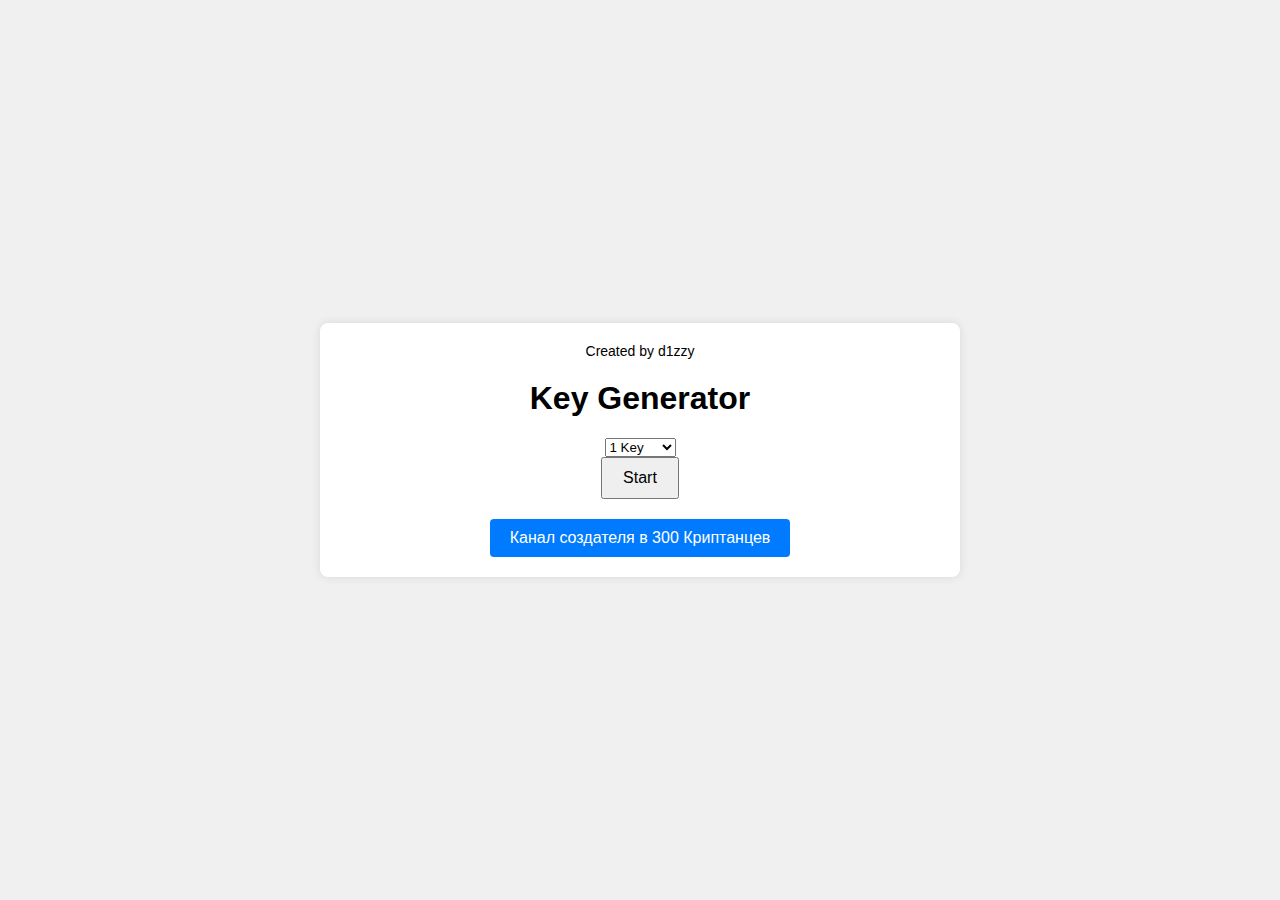
==== index.html @ 0b581c87 "Update index.html" ====
<!DOCTYPE html>
<html lang="en">
<head>
    <meta charset="UTF-8">
    <meta name="viewport" content="width=device-width, initial-scale=1.0">
    <title>Key Generator</title>
    <link rel="stylesheet" href="style.css">
</head>
<body>
    <div class="container">
        <header>
            <p>Created by d1zzy</p>
        </header>
        <h1>Key Generator</h1>
        <select id="keyCountSelect">
            <option value="1">1 Key</option>
            <option value="2">2 Keys</option>
            <option value="3">3 Keys</option>
            <option value="4">4 Keys</option>
            <option value="5">5 Keys</option>
            <option value="6">6 Keys</option>
            <option value="7">7 Keys</option>
            <option value="8">8 Keys</option>
            <option value="9">9 Keys</option>
            <option value="10">10 Keys</option>
            <option value="11">11 Keys</option>
            <option value="12">12 Keys</option>
            <option value="13">13 Keys</option>
            <option value="14">14 Keys</option>
            <option value="15">15 Keys</option>
            <option value="16">16 Keys</option>
            <option value="17">17 Keys</option>
            <option value="18">18 Keys</option>
            <option value="19">19 Keys</option>
            <option value="20">20 Keys</option>
            <option value="21">21 Keys</option>
            <option value="22"> 22 Keys</option>
            <option value="23"> 23 Keys</option>
            <option value="24"> 24 Keys</option>
        </select>
        <button id="startBtn">Start</button>
        <div id="progressContainer" class="hidden">
            <div id="progressBar"></div>
            <span id="progressText">0%</span>
        </div>
        <div id="keyContainer" class="hidden">
            <h2>Generated Keys:</h2>
            <p id="generatedKeys"></p>
        </div>
        <footer>
            <button id="creatorChannelBtn">Канал создателя в 300 Криптанцев</button>
        </footer>
    </div>
    <script src="script.js"></script>
</body>
</html>
---- style.css ----
body {
    font-family: Arial, sans-serif;
    display: flex;
    justify-content: center;
    align-items: center;
    height: 100vh;
    margin: 0;
    background-color: #f0f0f0;
}

.container {
    text-align: center;
    background-color: #fff;
    padding: 20px;
    border-radius: 8px;
    box-shadow: 0 0 10px rgba(0, 0, 0, 0.1);
    display: flex;
    flex-direction: column;
    align-items: center;
    width: 80%;
    max-width: 600px;
}

header, footer {
    width: 100%;
}

header p {
    font-size: 14px;
    margin: 0;
}

footer {
    margin-top: 20px;
}

footer button {
    padding: 10px 20px;
    font-size: 16px;
    cursor: pointer;
    background-color: #007bff;
    color: white;
    border: none;
    border-radius: 4px;
    text-decoration: none;
}

footer button:hover {
    background-color: #0056b3;
}

button {
    padding: 10px 20px;
    font-size: 16px;
    cursor: pointer;
}

#progressContainer {
    margin-top: 20px;
    position: relative;
    width: 100%;
    height: 30px;
    background-color: #e0e0e0;
    border-radius: 15px;
}

#progressBar {
    height: 100%;
    width: 0%;
    background-color: #76c7c0;
    border-radius: 15px;
    transition: width 0.3s;
}

#progressText {
    position: absolute;
    width: 100%;
    top: 0;
    left: 0;
    line-height: 30px;
    text-align: center;
    font-weight: bold;
}

.hidden {
    display: none;
}

#keyContainer {
    margin-top: 20px;
}
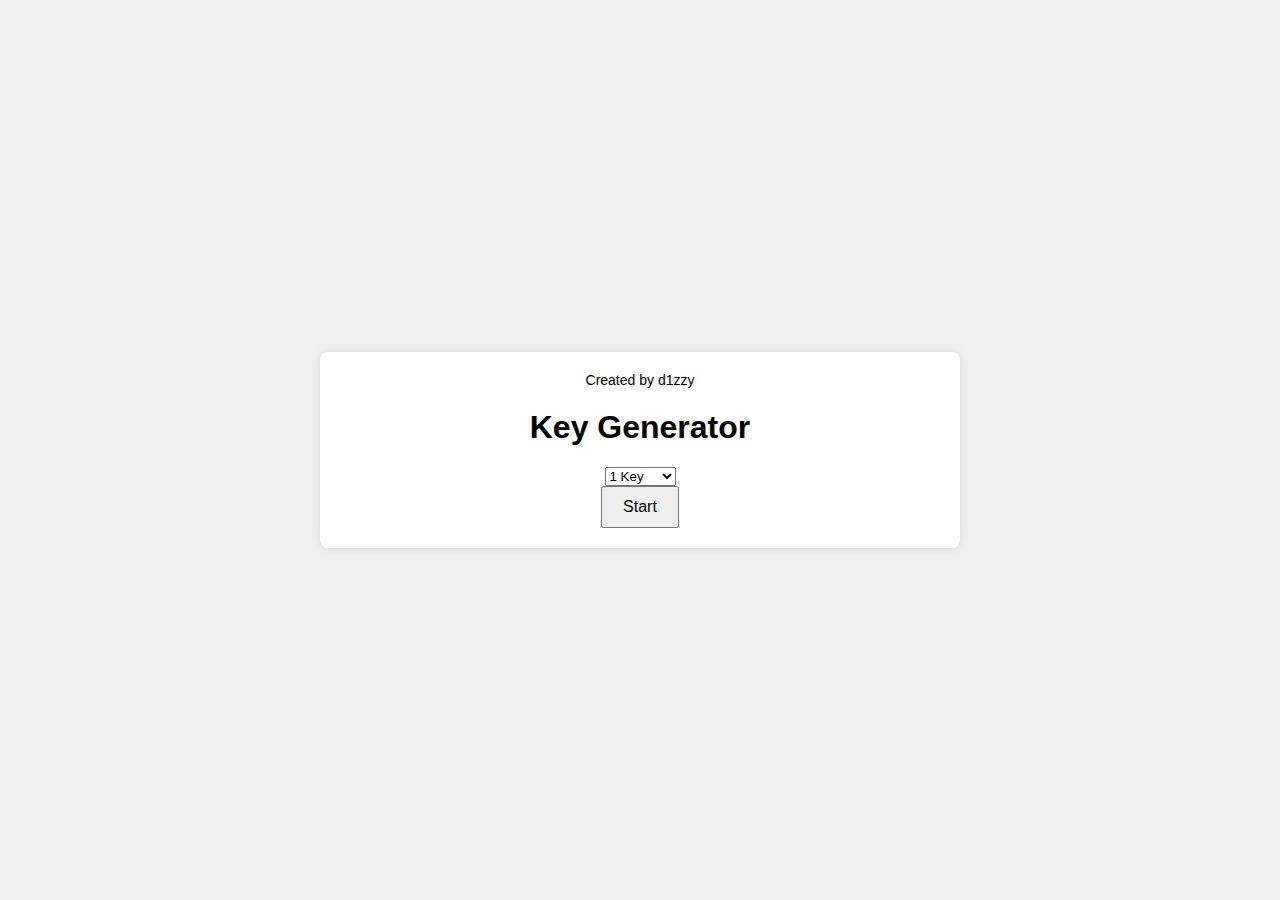
==== commit 625be21a: "Update index.html" ====
--- a/index.html
+++ b/index.html
@@ -4,7 +4,7 @@
 <head>
     <meta charset="UTF-8">
     <meta name="viewport" content="width=device-width, initial-scale=1.0">
-    <title>Key Generator</title>
+    <title>BIKE</title>
     <link rel="stylesheet" href="style.css">
 </head>
 <body>
@@ -48,9 +48,6 @@
             <h2>Generated Keys:</h2>
             <p id="generatedKeys"></p>
         </div>
-        <footer>
-            <button id="creatorChannelBtn">Канал создателя в 300 Криптанцев</button>
-        </footer>
     </div>
     <script src="script.js"></script>
 </body>
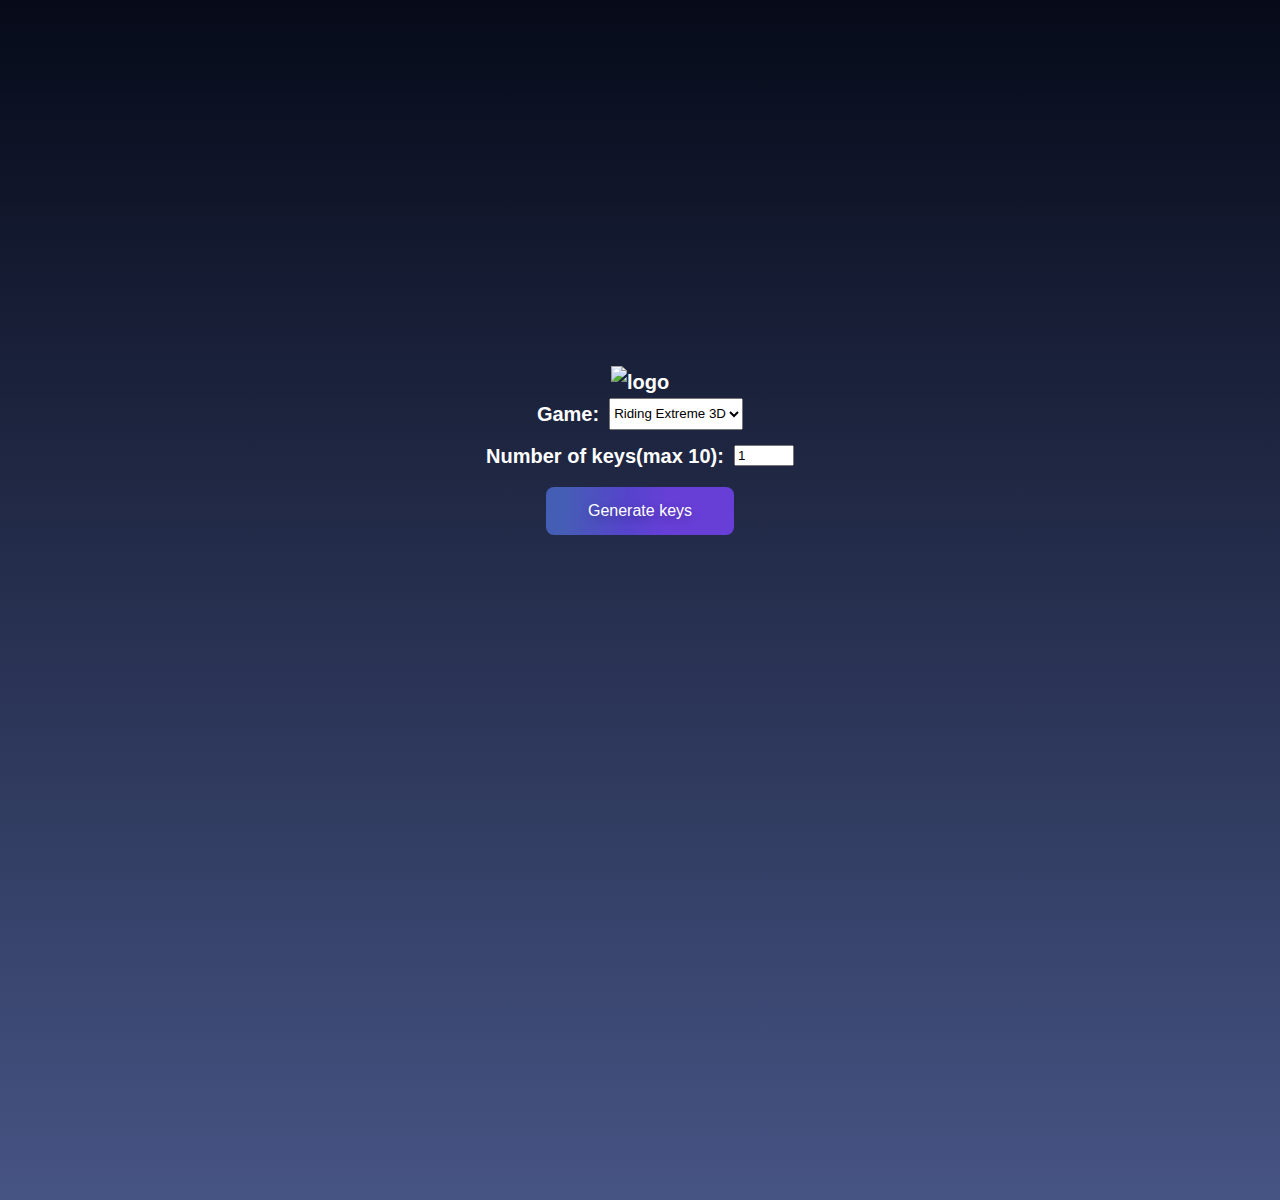
==== commit 8c8a6992: "Update index.html" ====
--- a/index.html
+++ b/index.html
@@ -4,51 +4,127 @@
 <head>
     <meta charset="UTF-8">
     <meta name="viewport" content="width=device-width, initial-scale=1.0">
-    <title>BIKE</title>
+    <title>Hamster Generator</title>
     <link rel="stylesheet" href="style.css">
+        <link rel="icon" href="../favicon.ico" type="image/x-icon">
+    <meta name="keywords" content="hamster kombat, ключ, мини-игра, тренировка, головоломка, хомяк, хамстер, август">
+    <meta name="robots" content="index, follow">
+    <meta name="title" content="Генератор ключей для мини игр">
+        <meta property="og:type" content="website">
 </head>
-<body>
-    <div class="container">
-        <header>
-            <p>Created by d1zzy</p>
-        </header>
-        <h1>Key Generator</h1>
-        <select id="keyCountSelect">
-            <option value="1">1 Key</option>
-            <option value="2">2 Keys</option>
-            <option value="3">3 Keys</option>
-            <option value="4">4 Keys</option>
-            <option value="5">5 Keys</option>
-            <option value="6">6 Keys</option>
-            <option value="7">7 Keys</option>
-            <option value="8">8 Keys</option>
-            <option value="9">9 Keys</option>
-            <option value="10">10 Keys</option>
-            <option value="11">11 Keys</option>
-            <option value="12">12 Keys</option>
-            <option value="13">13 Keys</option>
-            <option value="14">14 Keys</option>
-            <option value="15">15 Keys</option>
-            <option value="16">16 Keys</option>
-            <option value="17">17 Keys</option>
-            <option value="18">18 Keys</option>
-            <option value="19">19 Keys</option>
-            <option value="20">20 Keys</option>
-            <option value="21">21 Keys</option>
-            <option value="22"> 22 Keys</option>
-            <option value="23"> 23 Keys</option>
-            <option value="24"> 24 Keys</option>
-        </select>
-        <button id="startBtn">Start</button>
-        <div id="progressContainer" class="hidden">
-            <div id="progressBar"></div>
-            <span id="progressText">0%</span>
+<script async src="https://www.googletagmanager.com/gtag/js?id=G-BL7SQ719F9"></script>
+<script>
+    window.dataLayer = window.dataLayer || [];
+
+    function gtag() {
+        dataLayer.push(arguments);
+    }
+
+    gtag('js', new Date());
+
+    gtag('config', 'G-BL7SQ719F9');
+</script>
+
+<body class="hamster-theme">
+<div class="container">
+    <div id="game-container">
+        <div class="caption">
+            <div id="caption-hamster">
+			<img src="https://i.imgur.com/A8rpM9e.png" alt="logo">
+			</div>
+            
         </div>
-        <div id="keyContainer" class="hidden">
-            <h2>Generated Keys:</h2>
-            <p id="generatedKeys"></p>
+
+        <div style="display: flex">
+            <label for="game-names-select" class="game-names-label">Game:</label>
+            <select id="game-names-select">
+                <option value="1">Riding Extreme 3D</option>
+                <option value="2">Chain Cube 2048</option>
+                <option value="3">My Clone Army</option>
+                <option value="4">Train Miner</option>
+				<option value="5">Merge Away</option>
+				<option value="6">Twerk Race</option>
+				
+            </select>
         </div>
+
+        <div id="process-generate-block" style="width: 100%; flex-direction: column;">
+            <div class="generate-time-block">
+                <div id="generate-time-label">Time left:</div>
+                <div id="generate-time-value"></div>
+            </div>
+            <progress id="process-generate" value="0" max="10">0</progress>
+        </div>
+<div style="display: flex; align-items: center; margin-top: 10px;">
+            <label for="key-count" class="key-count-label">Number of keys(max 10): </label>
+            <input type="number" id="key-count" min="1" value="1" style="margin-left: 10px; width: 60px;">
+        </div>
+
+        <div id="process-generate-block" style="width: 100%; flex-direction: column;">
+            <div class="generate-time-block">
+                <div id="generate-time-label">Time left:</div>
+                <div id="generate-time-value"></div>
+            </div>
+            <progress id="process-generate" value="0" max="10">0</progress>
+        </div>
+        <div id="keys-block">
+            <div class="key-group">
+                <div class="key-label" translate="no"></div>
+                <div class="key-value" id="keys-value-1" translate="no"></div>
+            </div>
+            <div class="key-group">
+                <div class="key-label" translate="no"></div>
+                <div class="key-value" id="keys-value-2" translate="no"></div>
+            </div>
+            <div class="key-group">
+                <div class="key-label" translate="no"></div>
+                <div class="key-value" id="keys-value-3" translate="no"></div>
+            </div>
+            <div class="key-group">
+                <div class="key-label" translate="no"></div>
+                <div class="key-value" id="keys-value-4" translate="no"></div>
+            </div>
+			<div class="key-group">
+                <div class="key-label" translate="no"></div>
+                <div class="key-value" id="keys-value-5" translate="no"></div>
+            </div>
+			<div class="key-group">
+                <div class="key-label" translate="no"></div>
+                <div class="key-value" id="keys-value-4" translate="no"></div>
+            </div>
+			<div class="key-group">
+                <div class="key-label" translate="no"></div>
+                <div class="key-value" id="keys-value-5" translate="no"></div>
+            </div>
+			<div class="key-group">
+                <div class="key-label" translate="no"></div>
+                <div class="key-value" id="keys-value-6" translate="no"></div>
+            </div>
+			<div class="key-group">
+                <div class="key-label" translate="no"></div>
+                <div class="key-value" id="keys-value-7" translate="no"></div>
+            </div>
+			<div class="key-group">
+                <div class="key-label" translate="no"></div>
+                <div class="key-value" id="keys-value-8" translate="no"></div>
+            </div>
+			<div class="key-group">
+                <div class="key-label" translate="no"></div>
+                <div class="key-value" id="keys-value-9" translate="no"></div>
+            </div>
+			<div class="key-group">
+                <div class="key-label" translate="no"></div>
+                <div class="key-value" id="keys-value-10" translate="no"></div>
+            </div>
+        </div>
+
+        <button class="button" id="generateButton">Generate keys</button>
+
+           
     </div>
-    <script src="script.js"></script>
+</div>
+<div class="homa"></div>
+<div class="fon"></div>
+<script src="assets/script.js"></script>
 </body>
 </html>
--- a/style.css
+++ b/style.css
@@ -1,91 +1,420 @@
+*,
+*:before,
+*:after {
+    box-sizing: border-box;
+}
+
 body {
-    font-family: Arial, sans-serif;
+    margin: 0;
+    font-family: 'Roboto', sans-serif;
+    line-height: 1.6;
+    font-size: 15px;
+	background: linear-gradient(to top, #465484, #060a19);
+    //background-image: url("https://i.imgur.com/HzSxb8E.jpeg");//
+}
+
+
+.container {
+    padding-left: 40px;
+    padding-right: 40px;
     display: flex;
     justify-content: center;
     align-items: center;
     height: 100vh;
-    margin: 0;
-    background-color: #f0f0f0;
-}
-
-.container {
+    /*margin: 0 100px;*/
+    /*width: 100%;*/
+    max-width: 1160px;
+    margin: 0 auto;
+}
+
+#game-container {
+    display: flex;
+    justify-content: center;
+    align-items: center;
+    flex-direction: column;
+    color: #fff;
+    font-size: 20px;
+    font-weight: bold;
+	}
+
+
+.block-child {
+    opacity: 1;
+    width: 100%;
+    height: 100%;
+    border-radius: 20px;
+    display: flex;
+    justify-content: center;
+    align-items: center;
+    font-size: 24px;
+    -webkit-user-select: none; /* Chrome/Safari */
+    -moz-user-select: none; /* Firefox */
+    -ms-user-select: none; /* IE/Edge */
+    user-select: none; /* Стандартный синтаксис */
+}
+
+#caption-hamster img {
+    width: 300px;
+    height: 70px;
+}
+
+
+
+.footer {
+        margin-top: 20px;
+    justify-content: space-between;
+    align-items: center;
+}
+
+#footer-social {
+    display: flex;
+}
+
+#footer-social img {
+    width: 24px;
+    height: 24px;
+    margin-right: 5px;
+    border-radius: 50px;
+}
+
+#footer-social a {
+    display: flex;
+    align-items: center;
+    color: inherit;
+    text-decoration: none;
+    background: none;
+    border: none;
+    outline: none;
+}
+.footer2 {
+    display: flex;
+        margin-top: 20px;
+    justify-content: space-between;
+    align-items: center;
+	flex-direction: column;
+    justify-content: center;
+}
+
+#footer-social2 {
+    display: flex;
+}
+
+#footer-social2 img {
+    width: 24px;
+    height: 24px;
+    margin-right: 5px;
+    border-radius: 50px;
+}
+
+#footer-social2 a {
+    display: flex;
+    align-items: center;
+    color: inherit;
+    text-decoration: none;
+    background: none;
+    border: none;
+    outline: none;
+}
+
+.button {
+    background-image: linear-gradient(92.88deg, #455EB5 9.16%, #5643CC 43.89%, #673FD7 64.72%);
+    border-radius: 8px;
+    border-style: none;
+    box-sizing: border-box;
+    color: #FFFFFF;
+    cursor: pointer;
+    flex-shrink: 0;
+    font-family: "Inter UI", "SF Pro Display", -apple-system, BlinkMacSystemFont, "Segoe UI", Roboto, Oxygen, Ubuntu, Cantarell, "Open Sans", "Helvetica Neue", sans-serif;
+    font-size: 16px;
+    font-weight: 500;
+    height: 3rem;
+    padding: 0 1.6rem;
     text-align: center;
+    text-shadow: rgba(0, 0, 0, 0.25) 0 3px 8px;
+    transition: all .5s;
+    user-select: none;
+    -webkit-user-select: none;
+    touch-action: manipulation;
+}
+
+.button:hover {
+    box-shadow: rgba(80, 63, 205, 0.5) 0 1px 30px;
+    transition-duration: .1s;
+}
+
+@media (min-width: 768px) {
+    .button {
+        padding: 0 2.6rem;
+    }
+}
+
+.controls {
+    display: flex;
+    align-items: center;
+    margin-bottom: 20px;
+    justify-content: space-between;
+    width: 100%;
+}
+
+#timerButton {
+    width: 170px;
+}
+
+#refreshButton {
+    display: flex;
+    align-items: center;
+}
+
+#refreshButton img {
+    width: 24px;
+    height: 24px;
+}
+
+#update-puzzle-time {
+    display: inline-block;
+    background-color: #D93334;
+    color: white;
+    font-size: 0.75em;
+    font-weight: bold;
+    padding: 0.2em 0.5em;
+    border-radius: 0.5em;
+    text-transform: uppercase;
+    position: relative;
+    margin-left: 10px;
+    margin-right: 10px;
+}
+
+#update-puzzle {
+    display: none;
+    align-items: center;
+    margin-bottom: 15px;
+}
+
+.tooltip {
+    position: relative;
+    display: inline-block;
+    cursor: pointer;
+    font-size: 12px;
+}
+
+.tooltip .tooltiptext {
+    visibility: hidden;
+    width: 300px;
     background-color: #fff;
-    padding: 20px;
-    border-radius: 8px;
-    box-shadow: 0 0 10px rgba(0, 0, 0, 0.1);
-    display: flex;
+    color: #0e0e10;
+    text-align: center;
+    border-radius: 6px;
+    padding: 5px 0;
+    position: absolute;
+    z-index: 1;
+    top: 125%; /* Position above the tooltip */
+    left: 50%;
+    margin-left: -250px;
+    opacity: 0;
+    transition: opacity 0.3s;
+}
+
+.tooltip:hover .tooltiptext,
+.tooltip:focus .tooltiptext {
+    visibility: visible;
+    opacity: 1;
+}
+
+.tooltip-symbol {
+    background-image: linear-gradient(92.88deg, #455EB5 9.16%, #5643CC 43.89%, #673FD7 64.72%);
+    color: white;
+    border-radius: 50%;
+    padding: 5px;
+    width: 24px;
+    height: 24px;
+    display: flex;
+    justify-content: center;
+    align-items: center;
+    font-size: 0.75em;
+}
+
+.important {
+    color: #D93334;
+    font-weight: bold;
+}
+
+.hamster-theme .green {
+    border: 0.8px solid #0a0;
+}
+
+.hamster-theme .green .block-child {
+    position: relative;
+    border-radius: unset;
+    background-color: #39ff14;
+    border: 1px solid #0a0;
+}
+
+.hamster-theme .green .block-child::before, .hamster-theme .green .block-child::after {
+    content: '';
+    position: absolute;
+    top: 50%;
+    width: 14px;
+    height: 10px;
+    background-color: #39ff14;
+    transform: translateY(-50%);
+}
+
+.hamster-theme .block-child::before {
+    left: -14px;
+    border-radius: 1px 0 0 1px;
+    border: 1px solid #0a0;
+    border-right: 0;
+}
+
+.hamster-theme .block-child::after {
+    right: -14px;
+    border-radius: 0 1px 1px 0;
+    border: 1px solid #0a0;
+    border-left: 0;
+}
+
+.hamster-theme .block.horizontal {
+    padding: 12px 16px;
+}
+
+.hamster-theme .red {
+    border: 0.8px solid #a00;
+}
+
+.hamster-theme .red .block-child {
+    position: relative;
+    border-radius: unset;
+    background-color: #EB3729;
+    border: 1px solid #a00;
+}
+
+.hamster-theme .red .block-child::before, .hamster-theme .red .block-child::after {
+    content: '';
+    position: absolute;
+    left: 50%;
+    width: 10px;
+    height: 14px;
+    background-color: #EB3729;
+    transform: translateX(-50%);
+}
+
+.hamster-theme .red .block-child::before {
+    top: -14px;
+    border-radius: 1px 1px 0 0;
+    border: 1px solid #a00;
+    border-bottom: 0;
+}
+
+.hamster-theme .red .block-child::after {
+    bottom: -14px;
+    border-radius: 0 0 1px 1px;
+    border: 1px solid #a00;
+    border-top: 0;
+}
+
+.hamster-theme .block.vertical {
+    padding: 16px 12px;
+}
+
+
+.hamster-theme .key .block-child {
+    background-image: url("hamster-key.png");
+    background-size: cover;
+    border-radius: 1px;
+    border: 1px solid #989B5D;
+}
+
+.hamster-theme .key {
+    padding: 0;
+}
+
+.key-generator {
+    display: flex;
+    align-items: center;
+    margin-top: 15px;
+}
+
+.key-generator-link {
+    color: #f1c40f;
+    margin-left: 15px;
+}
+.game-names-label {
+    margin-right: 10px;
+}
+
+#process-generate {
+    width: 100%;
+    margin-top: 10px;
+    display: none;
+}
+
+#process-generate-block {
+    margin-top: 15px;
+    display: none;
+}
+
+#generateButton {
+    margin-top: 15px;
+}
+
+#keys-block {
+    margin-top: 15px;
+    display: none;
     flex-direction: column;
-    align-items: center;
-    width: 80%;
-    max-width: 600px;
-}
-
-header, footer {
+    justify-content: center;
     width: 100%;
 }
 
-header p {
+.key-group {
+    display: flex;
+    align-items: center;
+    justify-content: flex-start;
     font-size: 14px;
-    margin: 0;
-}
-
-footer {
-    margin-top: 20px;
-}
-
-footer button {
-    padding: 10px 20px;
-    font-size: 16px;
-    cursor: pointer;
-    background-color: #007bff;
+	flex-direction: column;
+
+}
+
+.key-label {
+    margin-right: 10px;
+}
+
+.key-value {
+    color: #f1c40f;
+}
+
+.generate-time-block {
+    display: flex;
+    justify-content: center;
+    align-items: center;
+}
+
+#generate-time-value {
+    display: inline-block;
+    background-color: #D93334;
     color: white;
-    border: none;
-    border-radius: 4px;
-    text-decoration: none;
-}
-
-footer button:hover {
-    background-color: #0056b3;
-}
-
-button {
-    padding: 10px 20px;
-    font-size: 16px;
-    cursor: pointer;
-}
-
-#progressContainer {
-    margin-top: 20px;
+    font-size: 0.75em;
+    font-weight: bold;
+    padding: 0.2em 0.5em;
+    border-radius: 0.5em;
+    text-transform: uppercase;
     position: relative;
-    width: 100%;
-    height: 30px;
-    background-color: #e0e0e0;
-    border-radius: 15px;
-}
-
-#progressBar {
-    height: 100%;
-    width: 0%;
-    background-color: #76c7c0;
-    border-radius: 15px;
-    transition: width 0.3s;
-}
-
-#progressText {
-    position: absolute;
-    width: 100%;
-    top: 0;
-    left: 0;
-    line-height: 30px;
-    text-align: center;
-    font-weight: bold;
-}
-
-.hidden {
-    display: none;
-}
-
-#keyContainer {
-    margin-top: 20px;
-}
+    margin-left: 10px;
+    margin-right: 10px;
+}
+.homa{
+
+            background-image: url("https://i.imgur.com/tMtwPDz.png");
+
+            background-size: no-repeat;
+
+            background-position: center;
+
+            background-size: cover;
+
+            height: 300px;
+
+            width: 300px;
+
+}
+
+          
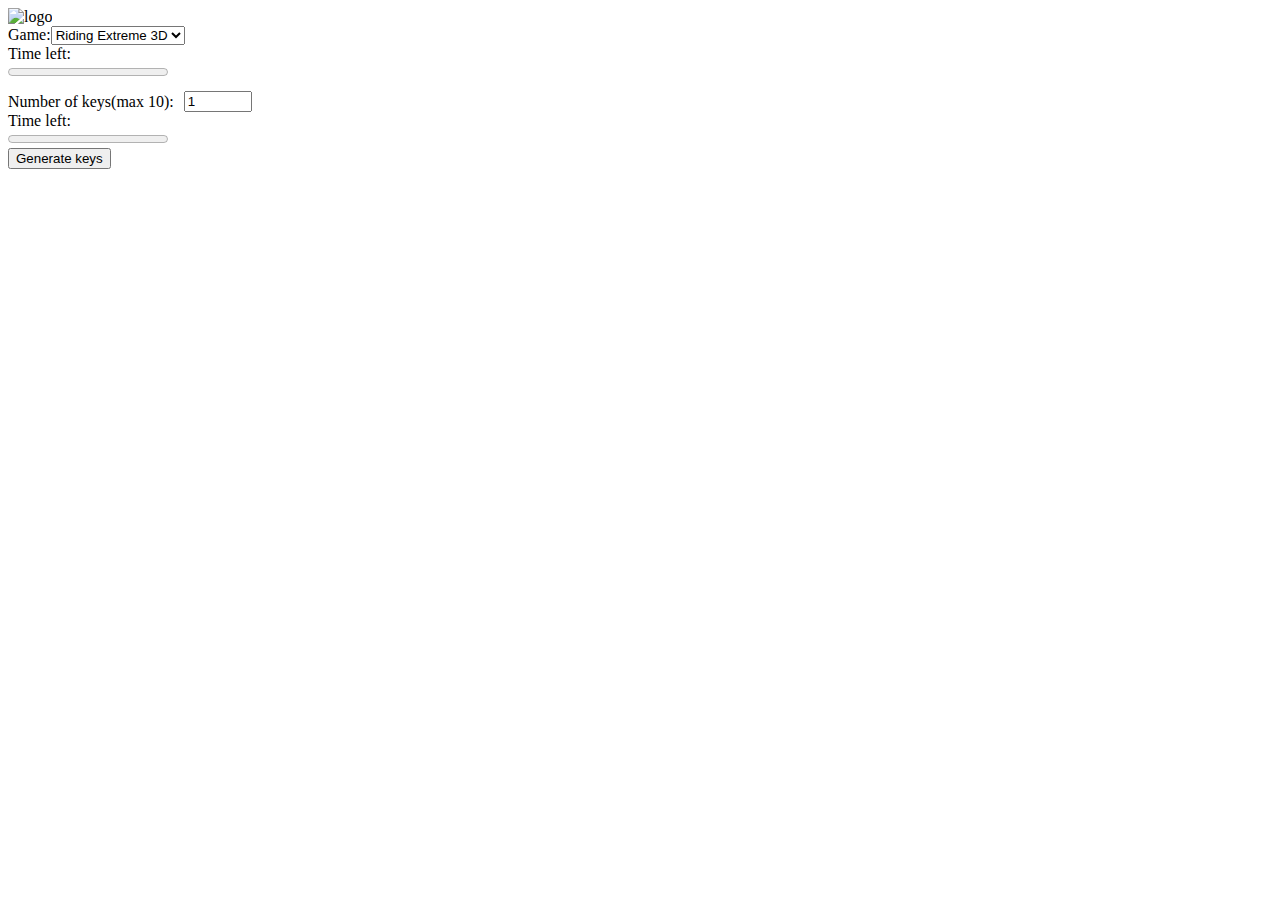
==== commit c390d9f8: "Update index.html" ====
--- a/index.html
+++ b/index.html
@@ -5,7 +5,7 @@
     <meta charset="UTF-8">
     <meta name="viewport" content="width=device-width, initial-scale=1.0">
     <title>Hamster Generator</title>
-    <link rel="stylesheet" href="style.css">
+    <link rel="stylesheet" href="asset/style.css">
         <link rel="icon" href="../favicon.ico" type="image/x-icon">
     <meta name="keywords" content="hamster kombat, ключ, мини-игра, тренировка, головоломка, хомяк, хамстер, август">
     <meta name="robots" content="index, follow">
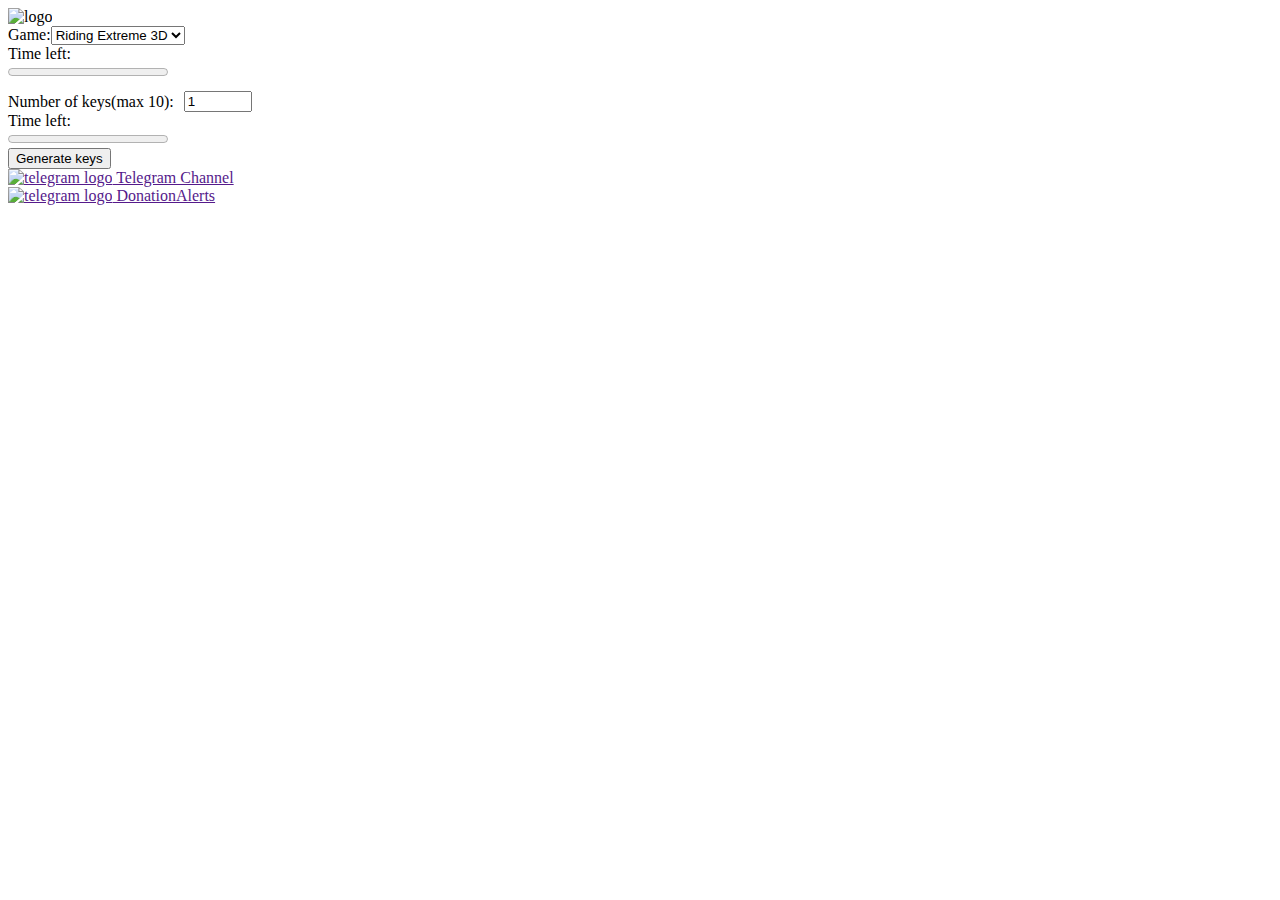
==== commit 97d8f2b0: "Update index.html" ====
--- a/index.html
+++ b/index.html
@@ -5,7 +5,7 @@
     <meta charset="UTF-8">
     <meta name="viewport" content="width=device-width, initial-scale=1.0">
     <title>Hamster Generator</title>
-    <link rel="stylesheet" href="asset/style.css">
+    <link rel="stylesheet" href="assets/style.css">
         <link rel="icon" href="../favicon.ico" type="image/x-icon">
     <meta name="keywords" content="hamster kombat, ключ, мини-игра, тренировка, головоломка, хомяк, хамстер, август">
     <meta name="robots" content="index, follow">
@@ -120,7 +120,21 @@
 
         <button class="button" id="generateButton">Generate keys</button>
 
-           
+        <div class="footer">
+            <div id="footer-social">
+                <a href="" target="_blank">
+                    <img src="https://freelogopng.com/images/all_img/1683044996telegram-logo-png.png" alt="telegram logo">
+                    Telegram Channel
+                </a>
+            </div>
+            <div class="footer2">
+            <div id="footer-social2">
+                <a href="" target="_blank">
+                    <img src="https://www.donationalerts.com/img/brand/da.svg" alt="telegram logo">
+                    DonationAlerts
+                </a>
+            </div>
+            
     </div>
 </div>
 <div class="homa"></div>
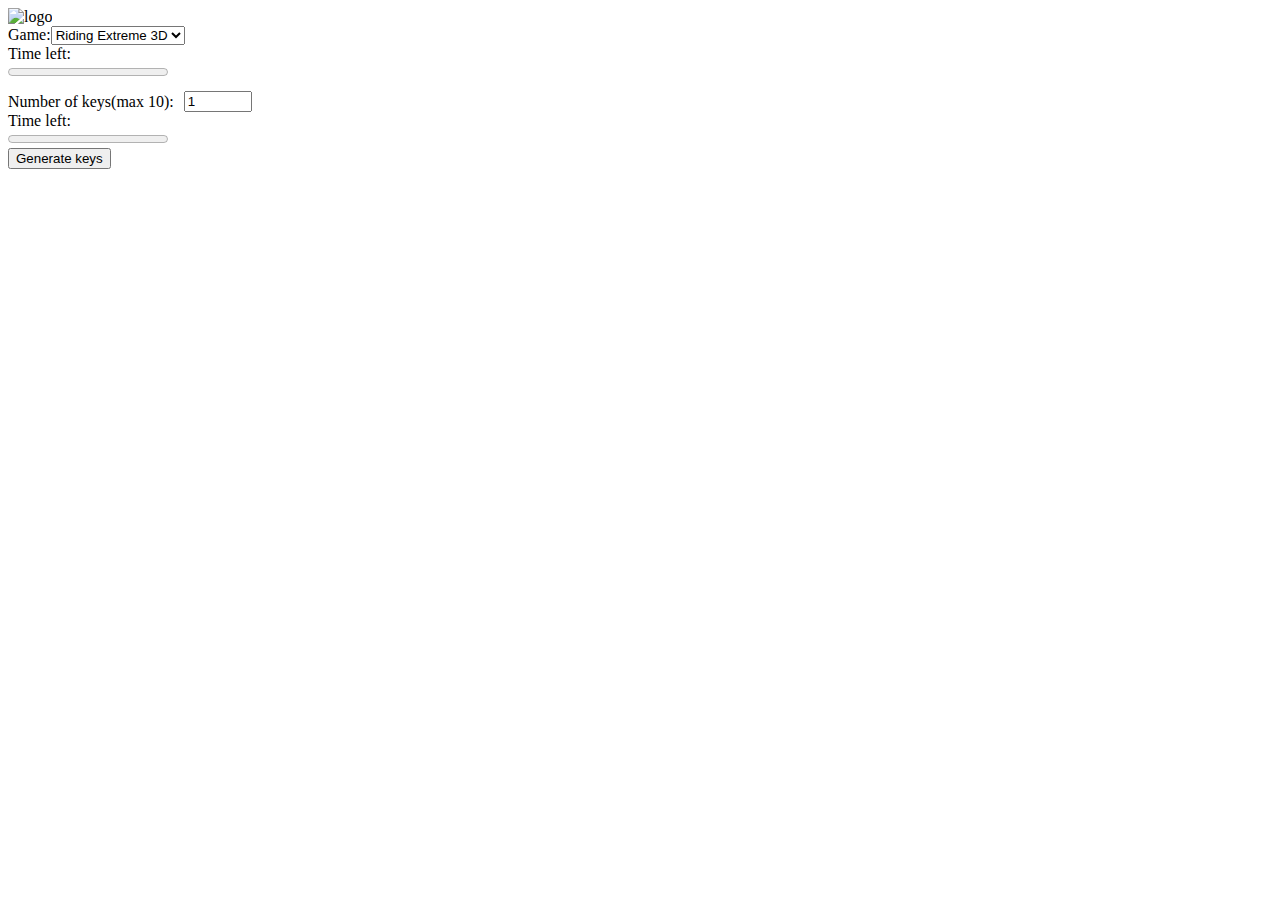
==== commit 72f24569: "Update index.html" ====
--- a/index.html
+++ b/index.html
@@ -119,21 +119,6 @@
         </div>
 
         <button class="button" id="generateButton">Generate keys</button>
-
-        <div class="footer">
-            <div id="footer-social">
-                <a href="" target="_blank">
-                    <img src="https://freelogopng.com/images/all_img/1683044996telegram-logo-png.png" alt="telegram logo">
-                    Telegram Channel
-                </a>
-            </div>
-            <div class="footer2">
-            <div id="footer-social2">
-                <a href="" target="_blank">
-                    <img src="https://www.donationalerts.com/img/brand/da.svg" alt="telegram logo">
-                    DonationAlerts
-                </a>
-            </div>
             
     </div>
 </div>
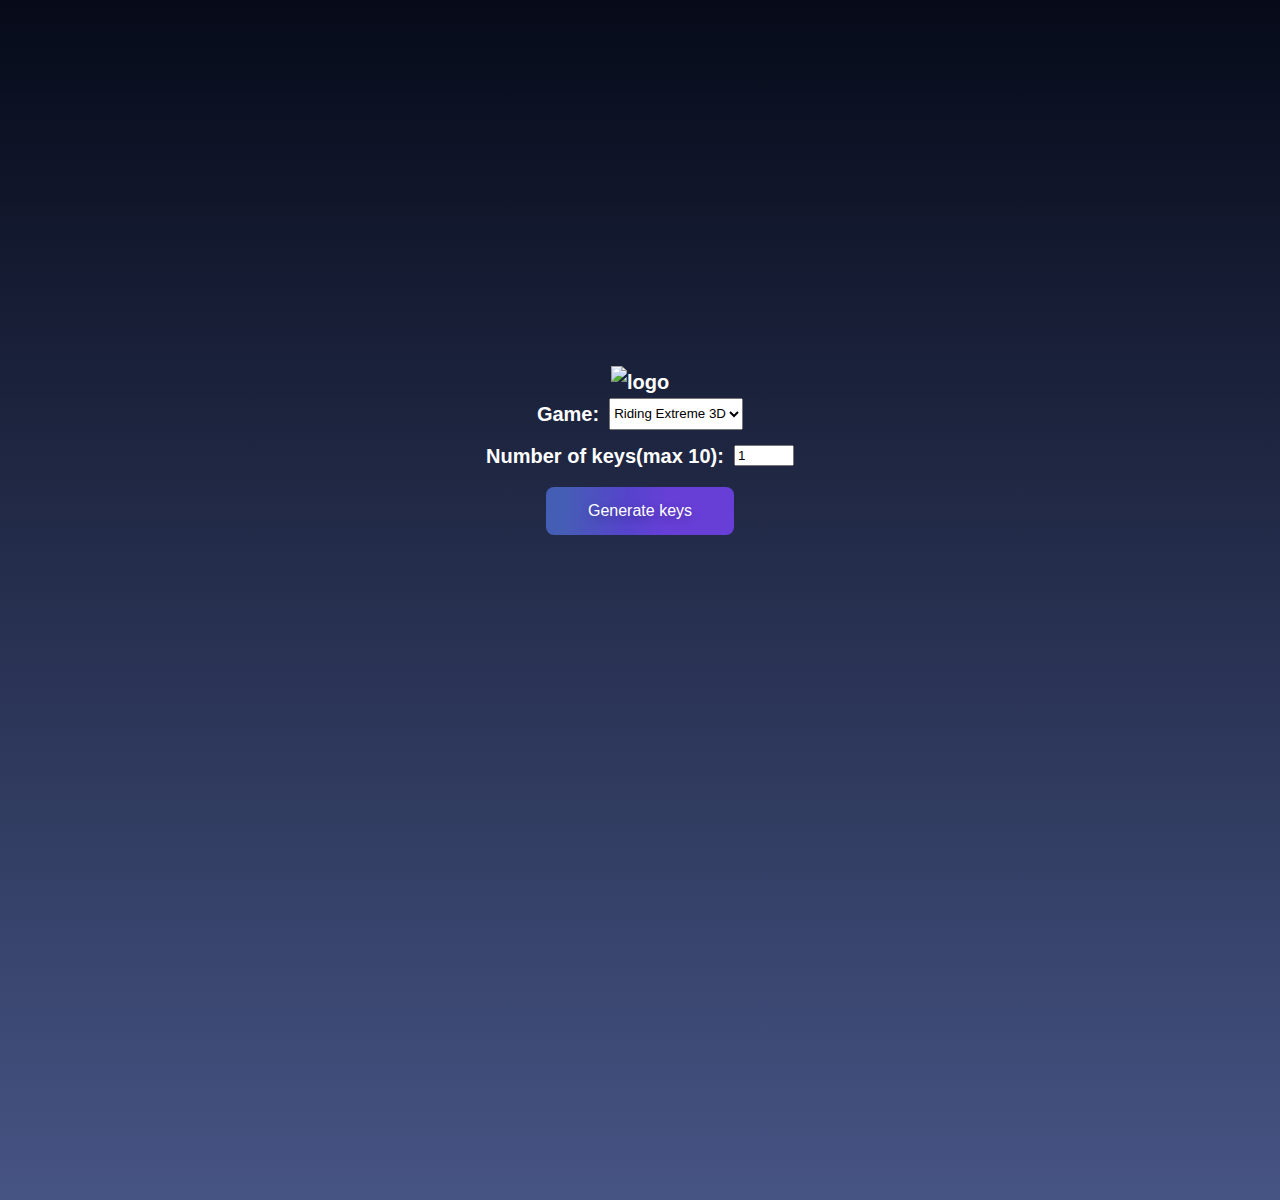
==== commit dee44dcc: "Update index.html" ====
--- a/index.html
+++ b/index.html
@@ -5,7 +5,7 @@
     <meta charset="UTF-8">
     <meta name="viewport" content="width=device-width, initial-scale=1.0">
     <title>Hamster Generator</title>
-    <link rel="stylesheet" href="assets/style.css">
+    <link rel="stylesheet" href="style.css">
         <link rel="icon" href="../favicon.ico" type="image/x-icon">
     <meta name="keywords" content="hamster kombat, ключ, мини-игра, тренировка, головоломка, хомяк, хамстер, август">
     <meta name="robots" content="index, follow">
@@ -124,6 +124,6 @@
 </div>
 <div class="homa"></div>
 <div class="fon"></div>
-<script src="assets/script.js"></script>
+<script src="script.js"></script>
 </body>
 </html>
--- a/style.css
+++ b/style.css
@@ -0,0 +1,420 @@
+*,
+*:before,
+*:after {
+    box-sizing: border-box;
+}
+
+body {
+    margin: 0;
+    font-family: 'Roboto', sans-serif;
+    line-height: 1.6;
+    font-size: 15px;
+	background: linear-gradient(to top, #465484, #060a19);
+    //background-image: url("https://i.imgur.com/HzSxb8E.jpeg");//
+}
+
+
+.container {
+    padding-left: 40px;
+    padding-right: 40px;
+    display: flex;
+    justify-content: center;
+    align-items: center;
+    height: 100vh;
+    /*margin: 0 100px;*/
+    /*width: 100%;*/
+    max-width: 1160px;
+    margin: 0 auto;
+}
+
+#game-container {
+    display: flex;
+    justify-content: center;
+    align-items: center;
+    flex-direction: column;
+    color: #fff;
+    font-size: 20px;
+    font-weight: bold;
+	}
+
+
+.block-child {
+    opacity: 1;
+    width: 100%;
+    height: 100%;
+    border-radius: 20px;
+    display: flex;
+    justify-content: center;
+    align-items: center;
+    font-size: 24px;
+    -webkit-user-select: none; /* Chrome/Safari */
+    -moz-user-select: none; /* Firefox */
+    -ms-user-select: none; /* IE/Edge */
+    user-select: none; /* Стандартный синтаксис */
+}
+
+#caption-hamster img {
+    width: 300px;
+    height: 70px;
+}
+
+
+
+.footer {
+        margin-top: 20px;
+    justify-content: space-between;
+    align-items: center;
+}
+
+#footer-social {
+    display: flex;
+}
+
+#footer-social img {
+    width: 24px;
+    height: 24px;
+    margin-right: 5px;
+    border-radius: 50px;
+}
+
+#footer-social a {
+    display: flex;
+    align-items: center;
+    color: inherit;
+    text-decoration: none;
+    background: none;
+    border: none;
+    outline: none;
+}
+.footer2 {
+    display: flex;
+        margin-top: 20px;
+    justify-content: space-between;
+    align-items: center;
+	flex-direction: column;
+    justify-content: center;
+}
+
+#footer-social2 {
+    display: flex;
+}
+
+#footer-social2 img {
+    width: 24px;
+    height: 24px;
+    margin-right: 5px;
+    border-radius: 50px;
+}
+
+#footer-social2 a {
+    display: flex;
+    align-items: center;
+    color: inherit;
+    text-decoration: none;
+    background: none;
+    border: none;
+    outline: none;
+}
+
+.button {
+    background-image: linear-gradient(92.88deg, #455EB5 9.16%, #5643CC 43.89%, #673FD7 64.72%);
+    border-radius: 8px;
+    border-style: none;
+    box-sizing: border-box;
+    color: #FFFFFF;
+    cursor: pointer;
+    flex-shrink: 0;
+    font-family: "Inter UI", "SF Pro Display", -apple-system, BlinkMacSystemFont, "Segoe UI", Roboto, Oxygen, Ubuntu, Cantarell, "Open Sans", "Helvetica Neue", sans-serif;
+    font-size: 16px;
+    font-weight: 500;
+    height: 3rem;
+    padding: 0 1.6rem;
+    text-align: center;
+    text-shadow: rgba(0, 0, 0, 0.25) 0 3px 8px;
+    transition: all .5s;
+    user-select: none;
+    -webkit-user-select: none;
+    touch-action: manipulation;
+}
+
+.button:hover {
+    box-shadow: rgba(80, 63, 205, 0.5) 0 1px 30px;
+    transition-duration: .1s;
+}
+
+@media (min-width: 768px) {
+    .button {
+        padding: 0 2.6rem;
+    }
+}
+
+.controls {
+    display: flex;
+    align-items: center;
+    margin-bottom: 20px;
+    justify-content: space-between;
+    width: 100%;
+}
+
+#timerButton {
+    width: 170px;
+}
+
+#refreshButton {
+    display: flex;
+    align-items: center;
+}
+
+#refreshButton img {
+    width: 24px;
+    height: 24px;
+}
+
+#update-puzzle-time {
+    display: inline-block;
+    background-color: #D93334;
+    color: white;
+    font-size: 0.75em;
+    font-weight: bold;
+    padding: 0.2em 0.5em;
+    border-radius: 0.5em;
+    text-transform: uppercase;
+    position: relative;
+    margin-left: 10px;
+    margin-right: 10px;
+}
+
+#update-puzzle {
+    display: none;
+    align-items: center;
+    margin-bottom: 15px;
+}
+
+.tooltip {
+    position: relative;
+    display: inline-block;
+    cursor: pointer;
+    font-size: 12px;
+}
+
+.tooltip .tooltiptext {
+    visibility: hidden;
+    width: 300px;
+    background-color: #fff;
+    color: #0e0e10;
+    text-align: center;
+    border-radius: 6px;
+    padding: 5px 0;
+    position: absolute;
+    z-index: 1;
+    top: 125%; /* Position above the tooltip */
+    left: 50%;
+    margin-left: -250px;
+    opacity: 0;
+    transition: opacity 0.3s;
+}
+
+.tooltip:hover .tooltiptext,
+.tooltip:focus .tooltiptext {
+    visibility: visible;
+    opacity: 1;
+}
+
+.tooltip-symbol {
+    background-image: linear-gradient(92.88deg, #455EB5 9.16%, #5643CC 43.89%, #673FD7 64.72%);
+    color: white;
+    border-radius: 50%;
+    padding: 5px;
+    width: 24px;
+    height: 24px;
+    display: flex;
+    justify-content: center;
+    align-items: center;
+    font-size: 0.75em;
+}
+
+.important {
+    color: #D93334;
+    font-weight: bold;
+}
+
+.hamster-theme .green {
+    border: 0.8px solid #0a0;
+}
+
+.hamster-theme .green .block-child {
+    position: relative;
+    border-radius: unset;
+    background-color: #39ff14;
+    border: 1px solid #0a0;
+}
+
+.hamster-theme .green .block-child::before, .hamster-theme .green .block-child::after {
+    content: '';
+    position: absolute;
+    top: 50%;
+    width: 14px;
+    height: 10px;
+    background-color: #39ff14;
+    transform: translateY(-50%);
+}
+
+.hamster-theme .block-child::before {
+    left: -14px;
+    border-radius: 1px 0 0 1px;
+    border: 1px solid #0a0;
+    border-right: 0;
+}
+
+.hamster-theme .block-child::after {
+    right: -14px;
+    border-radius: 0 1px 1px 0;
+    border: 1px solid #0a0;
+    border-left: 0;
+}
+
+.hamster-theme .block.horizontal {
+    padding: 12px 16px;
+}
+
+.hamster-theme .red {
+    border: 0.8px solid #a00;
+}
+
+.hamster-theme .red .block-child {
+    position: relative;
+    border-radius: unset;
+    background-color: #EB3729;
+    border: 1px solid #a00;
+}
+
+.hamster-theme .red .block-child::before, .hamster-theme .red .block-child::after {
+    content: '';
+    position: absolute;
+    left: 50%;
+    width: 10px;
+    height: 14px;
+    background-color: #EB3729;
+    transform: translateX(-50%);
+}
+
+.hamster-theme .red .block-child::before {
+    top: -14px;
+    border-radius: 1px 1px 0 0;
+    border: 1px solid #a00;
+    border-bottom: 0;
+}
+
+.hamster-theme .red .block-child::after {
+    bottom: -14px;
+    border-radius: 0 0 1px 1px;
+    border: 1px solid #a00;
+    border-top: 0;
+}
+
+.hamster-theme .block.vertical {
+    padding: 16px 12px;
+}
+
+
+.hamster-theme .key .block-child {
+    background-image: url("hamster-key.png");
+    background-size: cover;
+    border-radius: 1px;
+    border: 1px solid #989B5D;
+}
+
+.hamster-theme .key {
+    padding: 0;
+}
+
+.key-generator {
+    display: flex;
+    align-items: center;
+    margin-top: 15px;
+}
+
+.key-generator-link {
+    color: #f1c40f;
+    margin-left: 15px;
+}
+.game-names-label {
+    margin-right: 10px;
+}
+
+#process-generate {
+    width: 100%;
+    margin-top: 10px;
+    display: none;
+}
+
+#process-generate-block {
+    margin-top: 15px;
+    display: none;
+}
+
+#generateButton {
+    margin-top: 15px;
+}
+
+#keys-block {
+    margin-top: 15px;
+    display: none;
+    flex-direction: column;
+    justify-content: center;
+    width: 100%;
+}
+
+.key-group {
+    display: flex;
+    align-items: center;
+    justify-content: flex-start;
+    font-size: 14px;
+	flex-direction: column;
+
+}
+
+.key-label {
+    margin-right: 10px;
+}
+
+.key-value {
+    color: #f1c40f;
+}
+
+.generate-time-block {
+    display: flex;
+    justify-content: center;
+    align-items: center;
+}
+
+#generate-time-value {
+    display: inline-block;
+    background-color: #D93334;
+    color: white;
+    font-size: 0.75em;
+    font-weight: bold;
+    padding: 0.2em 0.5em;
+    border-radius: 0.5em;
+    text-transform: uppercase;
+    position: relative;
+    margin-left: 10px;
+    margin-right: 10px;
+}
+.homa{
+
+            background-image: url("https://i.imgur.com/tMtwPDz.png");
+
+            background-size: no-repeat;
+
+            background-position: center;
+
+            background-size: cover;
+
+            height: 300px;
+
+            width: 300px;
+
+}
+
+          
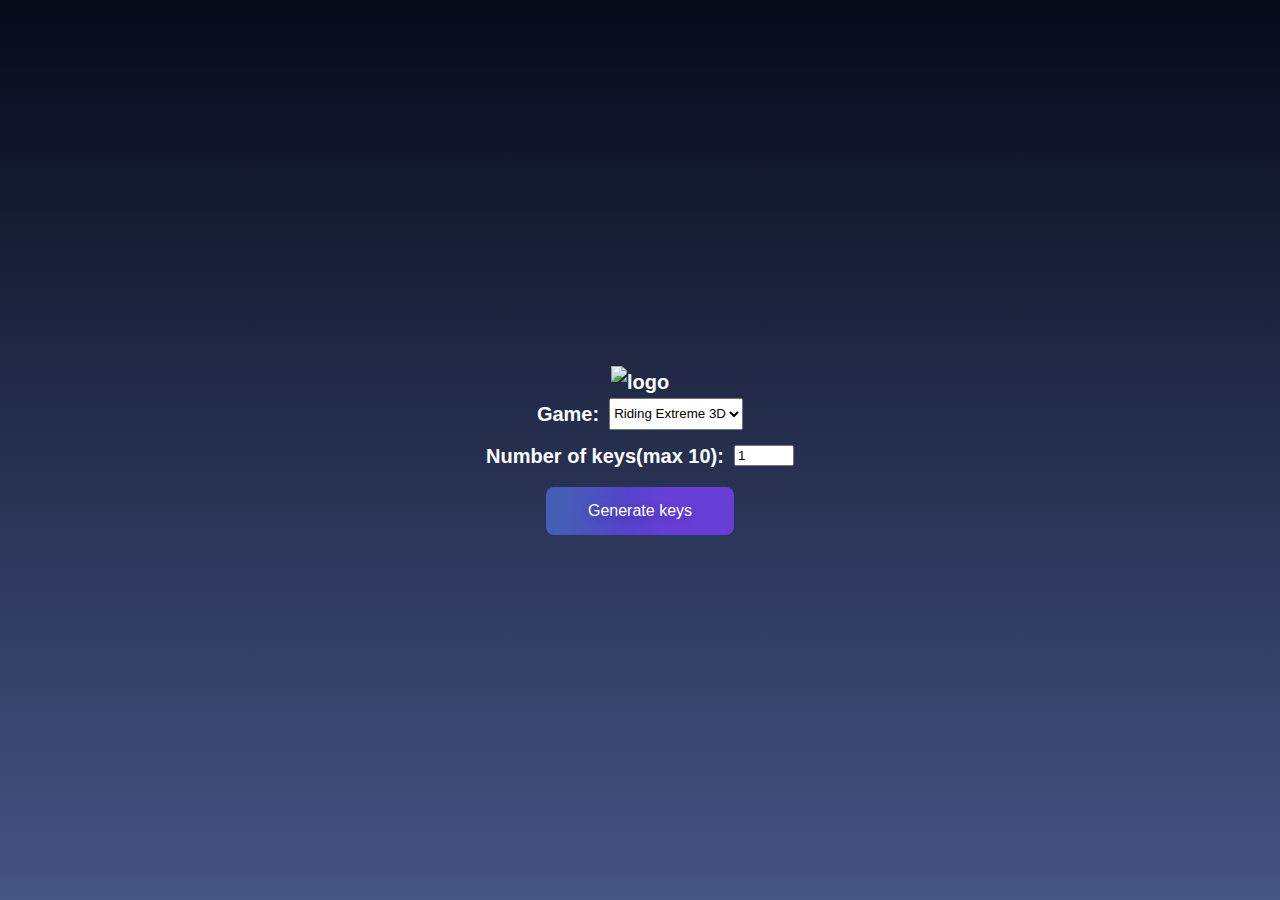
==== commit d5feb60c: "Update index.html" ====
--- a/index.html
+++ b/index.html
@@ -122,7 +122,6 @@
             
     </div>
 </div>
-<div class="homa"></div>
 <div class="fon"></div>
 <script src="script.js"></script>
 </body>
